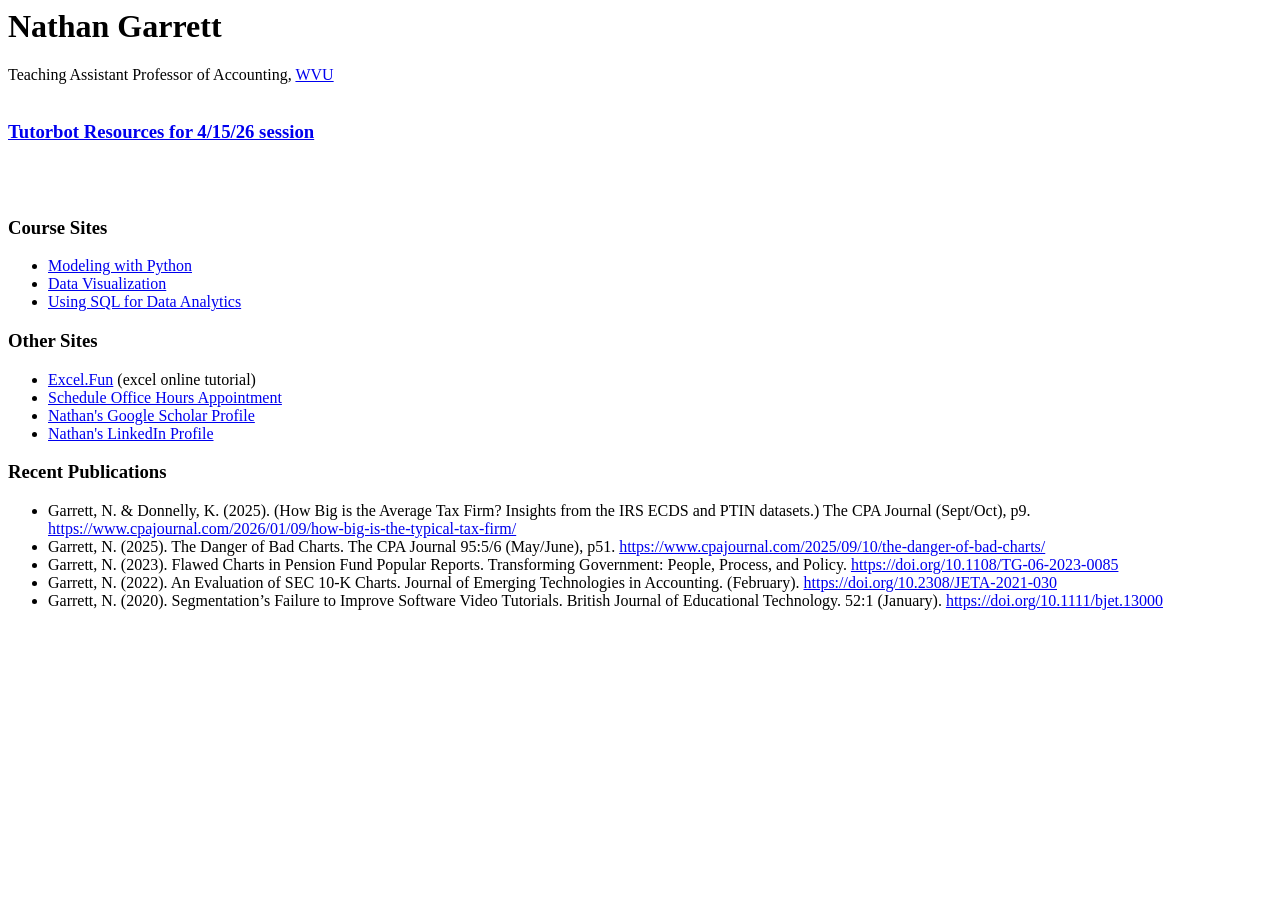
==== index.html @ 0aeb34ab "tweaks" ====
<html>
<head>
    <title>profgarrett.github.io</title>
</head>
<body>
    <h1>Nathan Garrett</h1>
    Teaching Assistant Professor of Accounting, <a href="https://business.wvu.edu/faculty-and-staff/directory/profile?pid=3523">WVU</a>
    
    <br><br>
    <h3><a href="/tutor.html">Tutorbot Resources for 4/15/26 session</a></h3>
    <br><br>


    <h3>Course Sites</h3>
    <ul>
        <li><a href="https://profgarrett.github.io/course_model/">Modeling with Python</a></li>
        <li><a href="https://profgarrett.github.io/course_dv/">Data Visualization</a></li>
        <li><a href="https://profgarrett.github.io/course_sql/">Using SQL for Data Analytics</a></li>
    </ul>

    <h3>Other Sites</h3>
    <ul>
        <li><a href="https://excel.fun">Excel.Fun</a> (excel online tutorial)</li>        
        <li><a href="https://profgarrett.github.io/schedule.html">Schedule Office Hours Appointment</a></li>
        <li><a href="https://scholar.google.com/citations?user=UJXCwEcAAAAJ&hl=en">Nathan's Google Scholar Profile</a></li>
        <li><a href="https://www.linkedin.com/in/profgarrett/">Nathan's LinkedIn Profile</a></li>
    </ul>


    <h3>Recent Publications</h3>

    <ul>
        <li>
            Garrett, N. & Donnelly, K. (2025). 
            (How Big is the Average Tax Firm? Insights from the IRS ECDS and PTIN datasets.)
            The CPA Journal (Sept/Oct), p9. 
            <a href="https://www.cpajournal.com/2026/01/09/how-big-is-the-typical-tax-firm/">https://www.cpajournal.com/2026/01/09/how-big-is-the-typical-tax-firm/</a>
        </li>
        <li>
            Garrett, N. (2025). 
            The Danger of Bad Charts. The CPA Journal 95:5/6 (May/June), p51. 
            <a href="https://www.cpajournal.com/2025/09/10/the-danger-of-bad-charts/">https://www.cpajournal.com/2025/09/10/the-danger-of-bad-charts/</a>
        </li>
        <li>
            Garrett, N. (2023). 
            Flawed Charts in Pension Fund Popular Reports. 
            Transforming Government: People, Process, and Policy. 
            <a href="https://doi.org/10.1108/TG-06-2023-0085">https://doi.org/10.1108/TG-06-2023-0085</a>
        </li>
        <li>
            Garrett, N. (2022). 
            An Evaluation of SEC 10-K Charts. 
            Journal of Emerging Technologies in Accounting. (February). 
            <a href="https://doi.org/10.2308/JETA-2021-030">https://doi.org/10.2308/JETA-2021-030</a>
        </li>
        <li>
            Garrett, N. (2020).  
            Segmentation’s Failure to Improve Software Video Tutorials. 
            British Journal of Educational Technology. 52:1 (January). 
            <a href="https://doi.org/10.1111/bjet.13000">https://doi.org/10.1111/bjet.13000</a>
        </li>
    </ul>
</body>
</html>
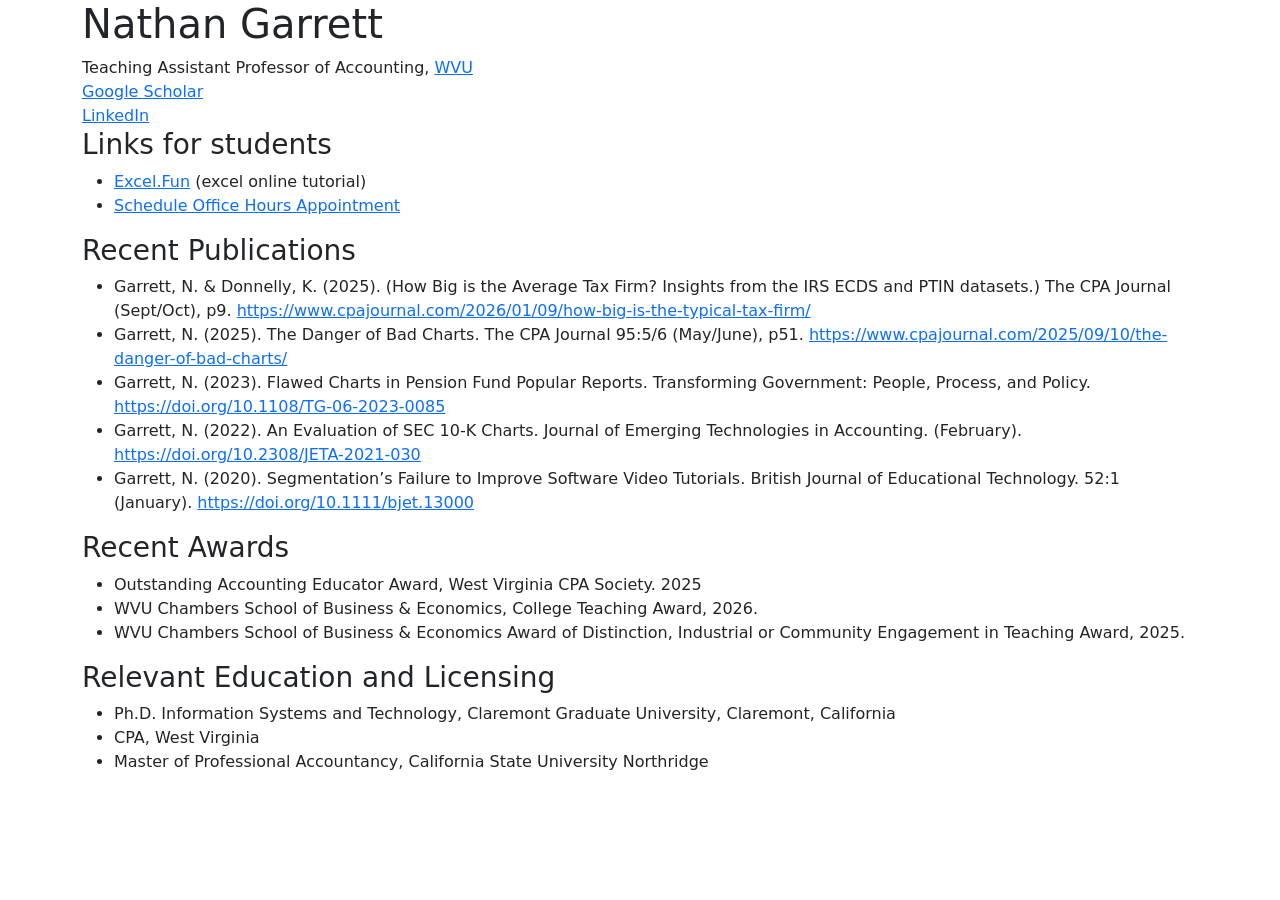
==== commit 87c8b05a: "updates for fall 26" ====
--- a/index.html
+++ b/index.html
@@ -1,64 +1,87 @@
-<html>
-<head>
+<!doctype html>
+<html lang="en">
+  <head>
+    <meta charset="utf-8">
+    <meta name="viewport" content="width=device-width, initial-scale=1">
     <title>profgarrett.github.io</title>
+    <link href="https://cdn.jsdelivr.net/npm/bootstrap@5.3.8/dist/css/bootstrap.min.css" rel="stylesheet" integrity="sha384-sRIl4kxILFvY47J16cr9ZwB07vP4J8+LH7qKQnuqkuIAvNWLzeN8tE5YBujZqJLB" crossorigin="anonymous">
+
 </head>
+
+<!-- Google tag (gtag.js) -->
+<script async src="https://www.googletagmanager.com/gtag/js?id=G-FW5XCZZEW1"></script>
+<script>
+  window.dataLayer = window.dataLayer || [];
+  function gtag(){dataLayer.push(arguments);}
+  gtag('js', new Date());
+  gtag('config', 'G-FW5XCZZEW1');
+</script>
+
 <body>
-    <h1>Nathan Garrett</h1>
-    Teaching Assistant Professor of Accounting, <a href="https://business.wvu.edu/faculty-and-staff/directory/profile?pid=3523">WVU</a>
-    
-    <br><br>
-    <h3><a href="/tutor.html">Tutorbot Resources for 4/15/26 session</a></h3>
-    <br><br>
+    <div class="container-md">
+            
+        <h1>Nathan Garrett</h1>
+        Teaching Assistant Professor of Accounting, <a href="https://business.wvu.edu/faculty-and-staff/directory/profile?pid=3523">WVU</a></br>
+        <a href="https://scholar.google.com/citations?user=UJXCwEcAAAAJ&hl=en">Google Scholar</a><br/>
+        <a href="https://www.linkedin.com/in/profgarrett/">LinkedIn</a><br/>
+        
+        <h3>Links for students</h3>
+        <ul>
+            <li><a href="https://excel.fun">Excel.Fun</a> (excel online tutorial)</li>        
+            <li><a href="https://profgarrett.github.io/schedule.html">Schedule Office Hours Appointment</a></li>
+        </ul>
 
 
-    <h3>Course Sites</h3>
-    <ul>
-        <li><a href="https://profgarrett.github.io/course_model/">Modeling with Python</a></li>
-        <li><a href="https://profgarrett.github.io/course_dv/">Data Visualization</a></li>
-        <li><a href="https://profgarrett.github.io/course_sql/">Using SQL for Data Analytics</a></li>
-    </ul>
+        <h3>Recent Publications</h3>
 
-    <h3>Other Sites</h3>
-    <ul>
-        <li><a href="https://excel.fun">Excel.Fun</a> (excel online tutorial)</li>        
-        <li><a href="https://profgarrett.github.io/schedule.html">Schedule Office Hours Appointment</a></li>
-        <li><a href="https://scholar.google.com/citations?user=UJXCwEcAAAAJ&hl=en">Nathan's Google Scholar Profile</a></li>
-        <li><a href="https://www.linkedin.com/in/profgarrett/">Nathan's LinkedIn Profile</a></li>
-    </ul>
+        <ul>
+            <li>
+                Garrett, N. & Donnelly, K. (2025). 
+                (How Big is the Average Tax Firm? Insights from the IRS ECDS and PTIN datasets.)
+                The CPA Journal (Sept/Oct), p9. 
+                <a href="https://www.cpajournal.com/2026/01/09/how-big-is-the-typical-tax-firm/">https://www.cpajournal.com/2026/01/09/how-big-is-the-typical-tax-firm/</a>
+            </li>
+            <li>
+                Garrett, N. (2025). 
+                The Danger of Bad Charts. The CPA Journal 95:5/6 (May/June), p51. 
+                <a href="https://www.cpajournal.com/2025/09/10/the-danger-of-bad-charts/">https://www.cpajournal.com/2025/09/10/the-danger-of-bad-charts/</a>
+            </li>
+            <li>
+                Garrett, N. (2023). 
+                Flawed Charts in Pension Fund Popular Reports. 
+                Transforming Government: People, Process, and Policy. 
+                <a href="https://doi.org/10.1108/TG-06-2023-0085">https://doi.org/10.1108/TG-06-2023-0085</a>
+            </li>
+            <li>
+                Garrett, N. (2022). 
+                An Evaluation of SEC 10-K Charts. 
+                Journal of Emerging Technologies in Accounting. (February). 
+                <a href="https://doi.org/10.2308/JETA-2021-030">https://doi.org/10.2308/JETA-2021-030</a>
+            </li>
+            <li>
+                Garrett, N. (2020).  
+                Segmentation’s Failure to Improve Software Video Tutorials. 
+                British Journal of Educational Technology. 52:1 (January). 
+                <a href="https://doi.org/10.1111/bjet.13000">https://doi.org/10.1111/bjet.13000</a>
+            </li>
+        </ul>
 
+        <h3>Recent Awards</h3>
+        <ul>
+            <li>Outstanding Accounting Educator Award, West Virginia CPA Society. 2025</li>
+            <li>WVU Chambers School of Business & Economics, College Teaching Award, 2026.</li>
+            <li>WVU Chambers School of Business & Economics Award of Distinction, Industrial or Community Engagement in Teaching Award, 2025.</li>
+        </ul>
 
-    <h3>Recent Publications</h3>
+        <h3>Relevant Education and Licensing</h3>
+        <ul>
+            <li>Ph.D. Information Systems and Technology, Claremont Graduate University, Claremont, California</li>
+            <li>CPA, West Virginia</li>
+            <li>Master of Professional Accountancy, California State University Northridge</li>
+        </ul>    
 
-    <ul>
-        <li>
-            Garrett, N. & Donnelly, K. (2025). 
-            (How Big is the Average Tax Firm? Insights from the IRS ECDS and PTIN datasets.)
-            The CPA Journal (Sept/Oct), p9. 
-            <a href="https://www.cpajournal.com/2026/01/09/how-big-is-the-typical-tax-firm/">https://www.cpajournal.com/2026/01/09/how-big-is-the-typical-tax-firm/</a>
-        </li>
-        <li>
-            Garrett, N. (2025). 
-            The Danger of Bad Charts. The CPA Journal 95:5/6 (May/June), p51. 
-            <a href="https://www.cpajournal.com/2025/09/10/the-danger-of-bad-charts/">https://www.cpajournal.com/2025/09/10/the-danger-of-bad-charts/</a>
-        </li>
-        <li>
-            Garrett, N. (2023). 
-            Flawed Charts in Pension Fund Popular Reports. 
-            Transforming Government: People, Process, and Policy. 
-            <a href="https://doi.org/10.1108/TG-06-2023-0085">https://doi.org/10.1108/TG-06-2023-0085</a>
-        </li>
-        <li>
-            Garrett, N. (2022). 
-            An Evaluation of SEC 10-K Charts. 
-            Journal of Emerging Technologies in Accounting. (February). 
-            <a href="https://doi.org/10.2308/JETA-2021-030">https://doi.org/10.2308/JETA-2021-030</a>
-        </li>
-        <li>
-            Garrett, N. (2020).  
-            Segmentation’s Failure to Improve Software Video Tutorials. 
-            British Journal of Educational Technology. 52:1 (January). 
-            <a href="https://doi.org/10.1111/bjet.13000">https://doi.org/10.1111/bjet.13000</a>
-        </li>
-    </ul>
+    </div>
+    <script src="https://cdn.jsdelivr.net/npm/bootstrap@5.3.8/dist/js/bootstrap.bundle.min.js" integrity="sha384-FKyoEForCGlyvwx9Hj09JcYn3nv7wiPVlz7YYwJrWVcXK/BmnVDxM+D2scQbITxI" crossorigin="anonymous"></script>
+
 </body>
 </html>
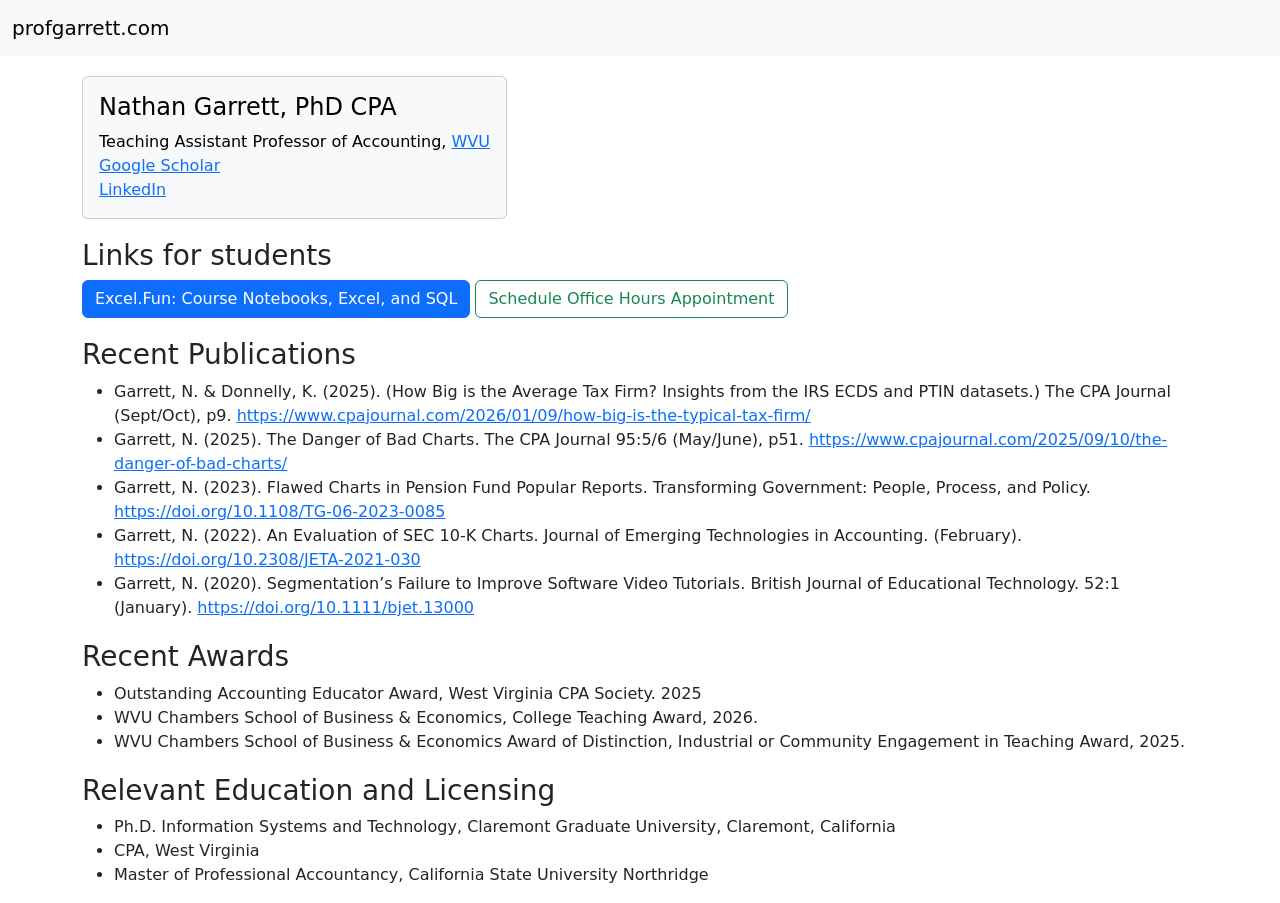
==== commit 3f982191: "style updates" ====
--- a/index.html
+++ b/index.html
@@ -6,6 +6,11 @@
     <title>profgarrett.github.io</title>
     <link href="https://cdn.jsdelivr.net/npm/bootstrap@5.3.8/dist/css/bootstrap.min.css" rel="stylesheet" integrity="sha384-sRIl4kxILFvY47J16cr9ZwB07vP4J8+LH7qKQnuqkuIAvNWLzeN8tE5YBujZqJLB" crossorigin="anonymous">
 
+    <style>
+        h3 {
+            margin-top: 20px;
+        }
+    </style>
 </head>
 
 <!-- Google tag (gtag.js) -->
@@ -18,18 +23,33 @@
 </script>
 
 <body>
+
+
+    <nav class="navbar navbar-expand-lg bg-body-tertiary">
+    <div class="container-fluid">
+        <a class="navbar-brand" href="#">profgarrett.com</a>
+    </div>
+    </nav>
+
+
     <div class="container-md">
             
-        <h1>Nathan Garrett</h1>
-        Teaching Assistant Professor of Accounting, <a href="https://business.wvu.edu/faculty-and-staff/directory/profile?pid=3523">WVU</a></br>
-        <a href="https://scholar.google.com/citations?user=UJXCwEcAAAAJ&hl=en">Google Scholar</a><br/>
-        <a href="https://www.linkedin.com/in/profgarrett/">LinkedIn</a><br/>
+
+            <div class="card d-inline-block text-bg-light" style="margin-top: 20px;">
+                <div class="card-body">
+
+                <h4>Nathan Garrett, PhD CPA</h4>
+                Teaching Assistant Professor of Accounting, <a href="https://business.wvu.edu/faculty-and-staff/directory/profile?pid=3523">WVU</a></br>
+                <a href="https://scholar.google.com/citations?user=UJXCwEcAAAAJ&hl=en">Google Scholar</a><br/>
+                <a href="https://www.linkedin.com/in/profgarrett/">LinkedIn</a><br/>
+                </div>
+            </div>
+
         
         <h3>Links for students</h3>
-        <ul>
-            <li><a href="https://excel.fun">Excel.Fun</a> (excel online tutorial)</li>        
-            <li><a href="https://profgarrett.github.io/schedule.html">Schedule Office Hours Appointment</a></li>
-        </ul>
+
+        <a href="https://excel.fun" class="btn btn-primary" role="button">Excel.Fun: Course Notebooks, Excel, and SQL</a>
+        <a href="https://profgarrett.github.io/schedule.html" class="btn btn-outline-success" role="button">Schedule Office Hours Appointment</a>
 
 
         <h3>Recent Publications</h3>
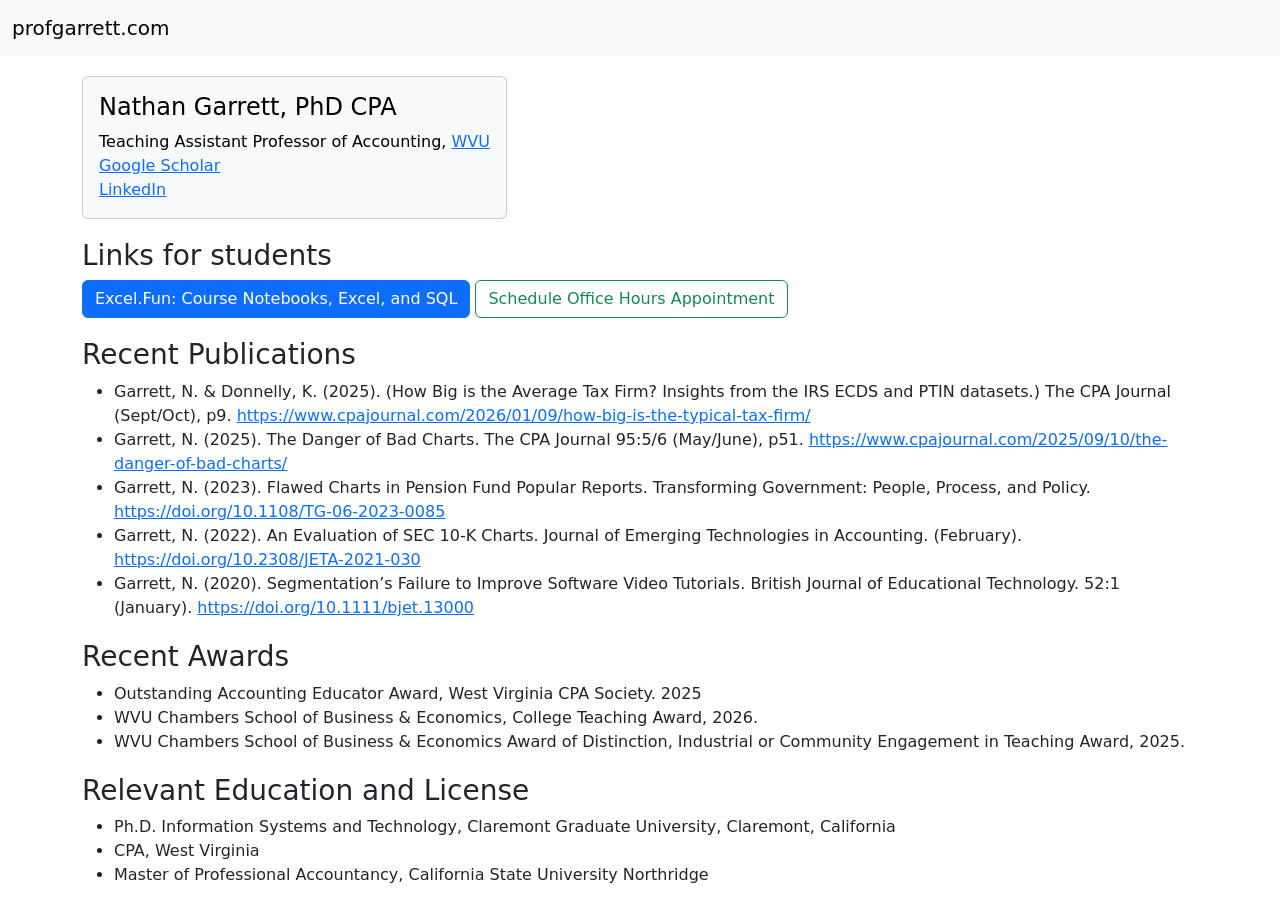
==== commit 0377eefe: "small tweak" ====
--- a/index.html
+++ b/index.html
@@ -93,7 +93,7 @@
             <li>WVU Chambers School of Business & Economics Award of Distinction, Industrial or Community Engagement in Teaching Award, 2025.</li>
         </ul>
 
-        <h3>Relevant Education and Licensing</h3>
+        <h3>Relevant Education and License</h3>
         <ul>
             <li>Ph.D. Information Systems and Technology, Claremont Graduate University, Claremont, California</li>
             <li>CPA, West Virginia</li>
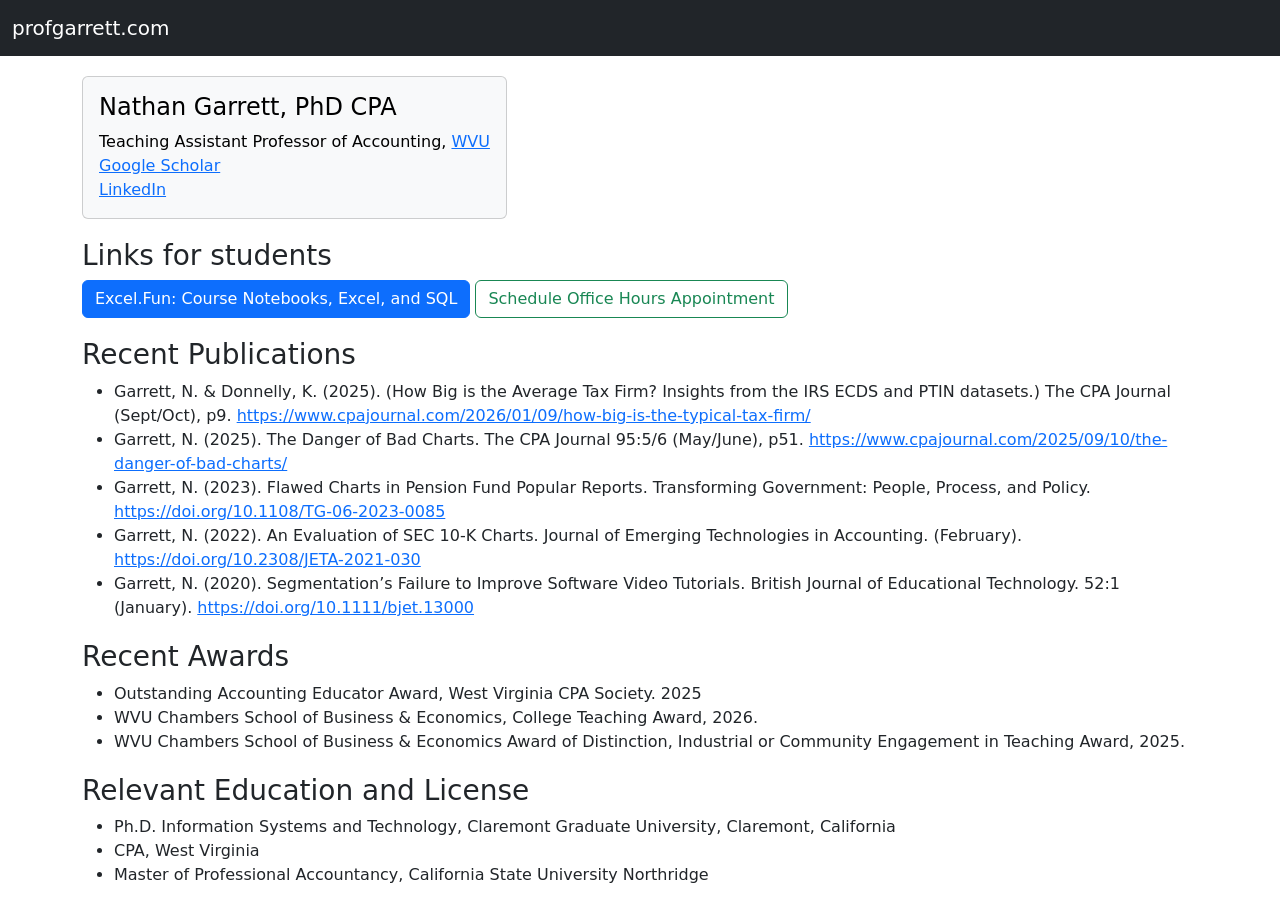
==== commit c791f8a6: "tweak navbar" ====
--- a/index.html
+++ b/index.html
@@ -25,10 +25,10 @@
 <body>
 
 
-    <nav class="navbar navbar-expand-lg bg-body-tertiary">
-    <div class="container-fluid">
-        <a class="navbar-brand" href="#">profgarrett.com</a>
-    </div>
+    <nav class="navbar navbar-dark bg-dark">
+        <div class="container-fluid">
+            <a class="navbar-brand" href="#">profgarrett.com</a>
+        </div>
     </nav>
 
 
@@ -49,7 +49,7 @@
         <h3>Links for students</h3>
 
         <a href="https://excel.fun" class="btn btn-primary" role="button">Excel.Fun: Course Notebooks, Excel, and SQL</a>
-        <a href="https://profgarrett.github.io/schedule.html" class="btn btn-outline-success" role="button">Schedule Office Hours Appointment</a>
+        <a href="schedule.html" class="btn btn-outline-success" role="button">Schedule Office Hours Appointment</a>
 
 
         <h3>Recent Publications</h3>
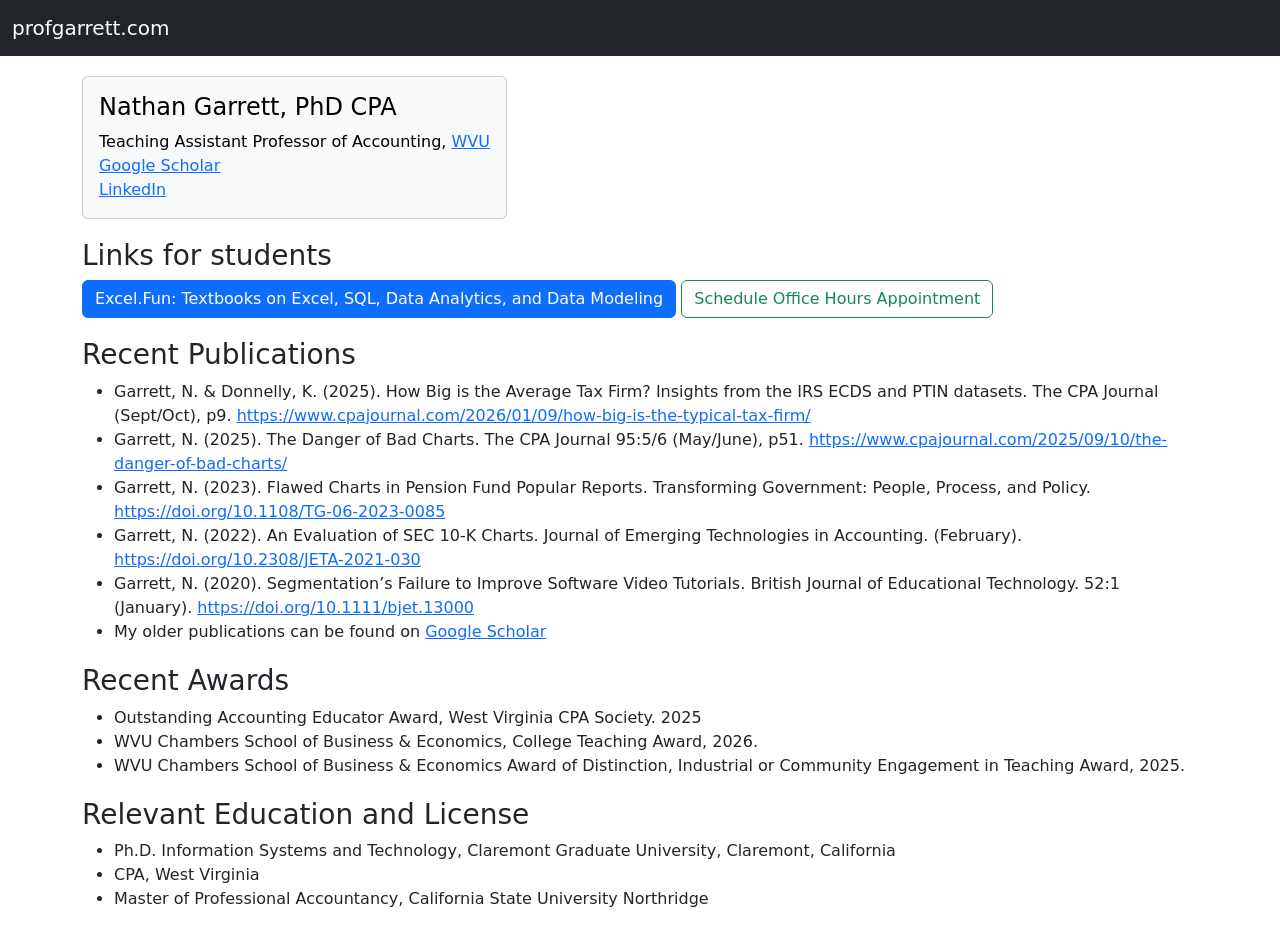
==== commit 6e409a12: "small fixes" ====
--- a/index.html
+++ b/index.html
@@ -48,7 +48,7 @@
         
         <h3>Links for students</h3>
 
-        <a href="https://excel.fun" class="btn btn-primary" role="button">Excel.Fun: Course Notebooks, Excel, and SQL</a>
+        <a href="https://excel.fun" class="btn btn-primary" role="button">Excel.Fun: Textbooks on Excel, SQL, Data Analytics, and Data Modeling</a>
         <a href="schedule.html" class="btn btn-outline-success" role="button">Schedule Office Hours Appointment</a>
 
 
@@ -57,7 +57,7 @@
         <ul>
             <li>
                 Garrett, N. & Donnelly, K. (2025). 
-                (How Big is the Average Tax Firm? Insights from the IRS ECDS and PTIN datasets.)
+                How Big is the Average Tax Firm? Insights from the IRS ECDS and PTIN datasets.
                 The CPA Journal (Sept/Oct), p9. 
                 <a href="https://www.cpajournal.com/2026/01/09/how-big-is-the-typical-tax-firm/">https://www.cpajournal.com/2026/01/09/how-big-is-the-typical-tax-firm/</a>
             </li>
@@ -84,6 +84,8 @@
                 British Journal of Educational Technology. 52:1 (January). 
                 <a href="https://doi.org/10.1111/bjet.13000">https://doi.org/10.1111/bjet.13000</a>
             </li>
+            <li>My older publications can be found on <a href="https://scholar.google.com/citations?user=UJXCwEcAAAAJ&hl=en">Google Scholar</a>
+                </li>
         </ul>
 
         <h3>Recent Awards</h3>
